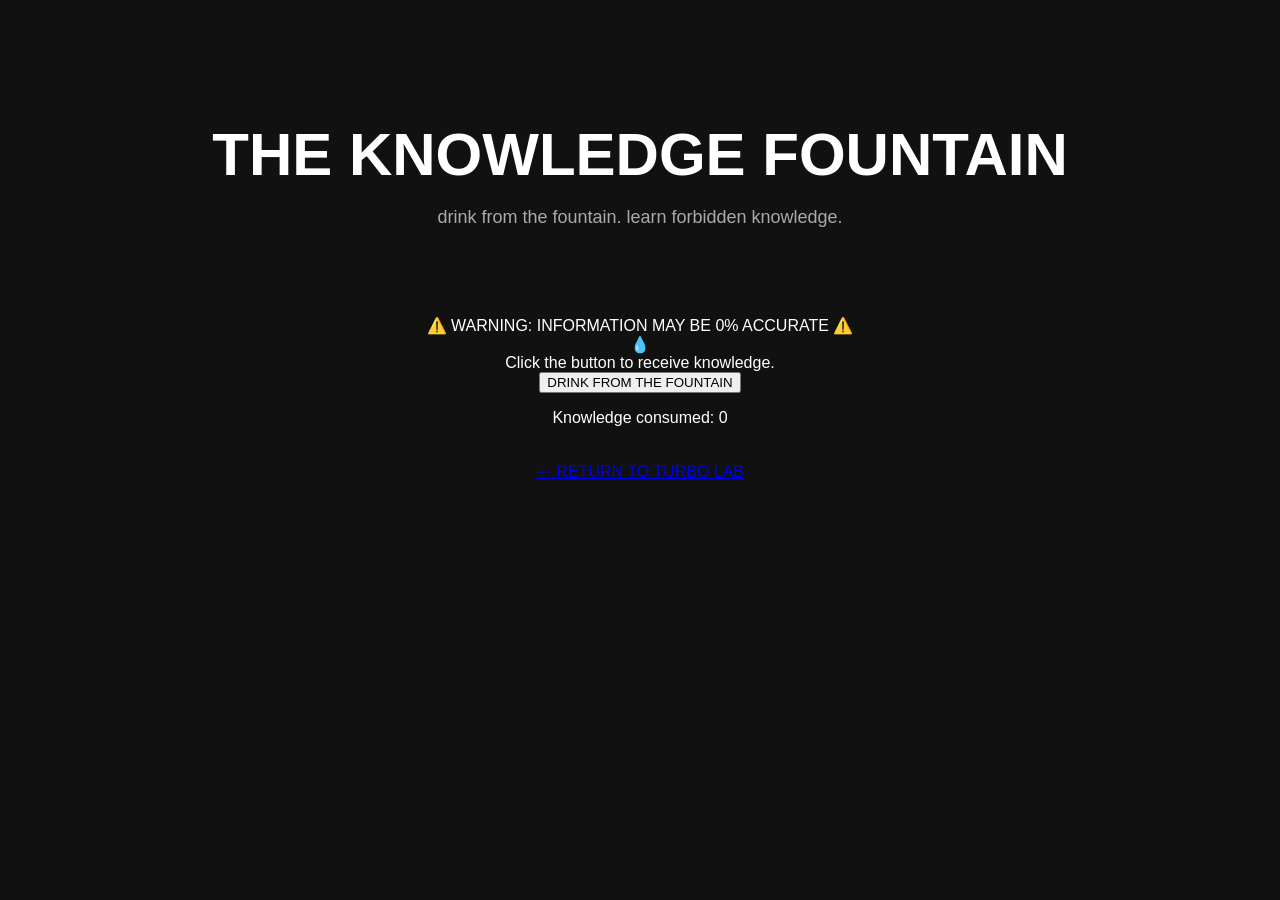
==== knowledge-fountain.html @ 6a72e272 "Add initial HTML structure for Knowledge Fountain" ====
<!DOCTYPE html>
<html lang="en">
<head>
    <meta charset="UTF-8">
    <meta name="viewport" content="width=device-width, initial-scale=1.0">

    <title>Knowledge Fountain</title>

    <!-- main website CSS -->
    <link rel="stylesheet" href="style.css">

    <!-- Knowledge Fountain CSS -->
    <link rel="stylesheet" href="knowledge-fountain.css">
</head>

<body>

    <header>
        <h1>THE KNOWLEDGE FOUNTAIN</h1>
        <p>drink from the fountain. learn forbidden knowledge.</p>
    </header>

    <main class="fountain-container">

        <div class="warning">
            ⚠️ WARNING: INFORMATION MAY BE 0% ACCURATE ⚠️
        </div>

        <section class="fountain">

            <div class="fountain-top">
                💧
            </div>

            <div class="knowledge-box" id="knowledgeBox">
                Click the button to receive knowledge.
            </div>

            <button id="knowledgeButton">
                DRINK FROM THE FOUNTAIN
            </button>

            <p class="counter">
                Knowledge consumed:
                <span id="knowledgeCount">0</span>
            </p>

        </section>

    </main>

    <a class="back-button" href="./index.html">
        ← RETURN TO TURBO LAB
    </a>

    <script src="knowledge-fountain.js"></script>

</body>
</html>
---- style.css ----
body {
    font-family: Arial, sans-serif;
    background: #111;
    color: white;
    margin: 0;
    text-align: center;
}

header {
    padding: 80px 20px 50px;
}

h1 {
    font-size: 60px;
    margin-bottom: 10px;
}

header p {
    color: #aaa;
    font-size: 18px;
}

main {
    max-width: 900px;
    margin: auto;
    padding: 20px;
}

.projects {
    display: grid;
    grid-template-columns: repeat(2, 1fr);
    gap: 20px;
}

.card {
    background: #1c1c1c;
    padding: 25px;
    border-radius: 15px;
    border: 1px solid #333;
}
a.card {
    color: white;
    text-decoration: none;
}

.card:hover {
    transform: translateY(-5px);
}

footer {
    margin-top: 80px;
    padding: 30px;
    color: #666;
}
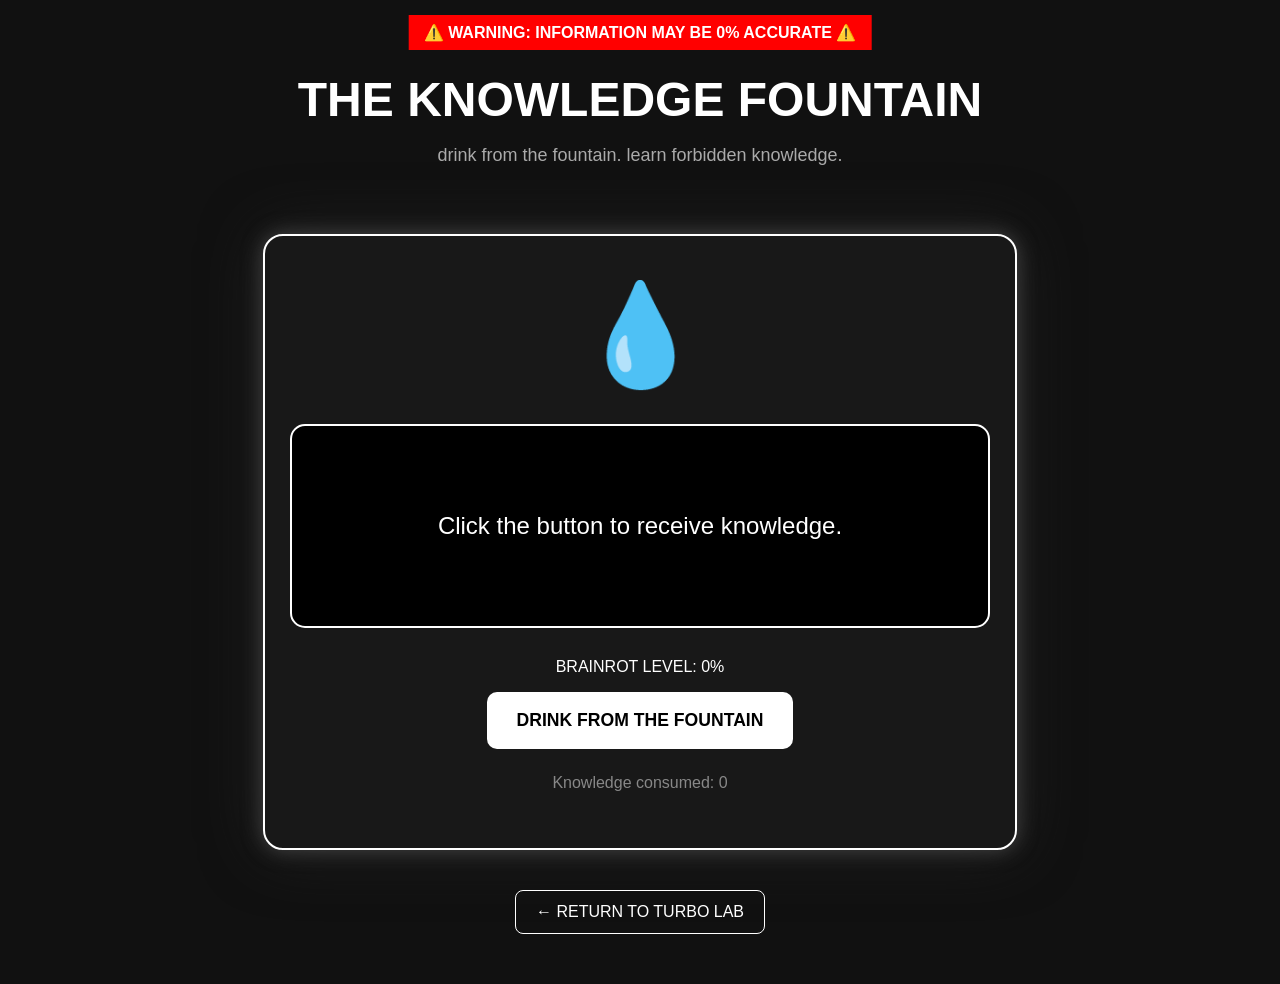
==== commit 2f9feeb7: "Update knowledge-fountain.html" ====
--- a/knowledge-fountain.html
+++ b/knowledge-fountain.html
@@ -35,6 +35,13 @@
             <div class="knowledge-box" id="knowledgeBox">
                 Click the button to receive knowledge.
             </div>
+            <div class="brainrot-meter">
+    <p>BRAINROT LEVEL: <span id="brainrotPercent">0%</span></p>
+
+    <div class="meter-background">
+        <div class="meter-fill" id="brainrotFill"></div>
+    </div>
+</div>
 
             <button id="knowledgeButton">
                 DRINK FROM THE FOUNTAIN
--- a/knowledge-fountain.css
+++ b/knowledge-fountain.css
@@ -0,0 +1,169 @@
+body {
+    background: #111;
+    color: white;
+    font-family: Arial, sans-serif;
+    text-align: center;
+}
+
+header {
+    padding: 40px 20px 10px;
+}
+
+header h1 {
+    font-size: 3rem;
+    margin-bottom: 10px;
+}
+
+header p {
+    color: #aaa;
+}
+
+.fountain-container {
+    display: flex;
+    justify-content: center;
+    padding: 40px 20px;
+}
+
+.warning {
+    position: fixed;
+    top: 15px;
+    left: 50%;
+    transform: translateX(-50%);
+
+    background: red;
+    color: white;
+
+    padding: 8px 15px;
+
+    font-weight: bold;
+
+    animation: warningPulse 1s infinite;
+}
+
+.fountain {
+    width: 100%;
+    max-width: 700px;
+    padding: 40px 25px;
+
+    border: 2px solid white;
+    border-radius: 20px;
+
+    background: #181818;
+
+    box-shadow:
+        0 0 20px #444,
+        0 0 60px #222;
+}
+
+.fountain-top {
+    font-size: 100px;
+
+    animation: float 2s ease-in-out infinite;
+}
+
+.knowledge-box {
+    min-height: 150px;
+
+    display: flex;
+    align-items: center;
+    justify-content: center;
+
+    margin: 30px 0;
+
+    padding: 25px;
+
+    background: #000;
+
+    border: 2px solid white;
+
+    border-radius: 15px;
+
+    font-size: 1.5rem;
+
+    line-height: 1.6;
+
+    transition: opacity 0.15s ease;
+}
+
+#knowledgeButton {
+    background: white;
+    color: black;
+
+    border: none;
+    border-radius: 10px;
+
+    padding: 18px 30px;
+
+    font-size: 1.1rem;
+    font-weight: bold;
+
+    cursor: pointer;
+
+    transition:
+        transform 0.2s,
+        background 0.2s;
+}
+
+#knowledgeButton:hover {
+    transform: scale(1.08);
+
+    background: #ddd;
+}
+
+#knowledgeButton:active {
+    transform: scale(0.95);
+}
+
+.counter {
+    margin-top: 25px;
+
+    color: #888;
+}
+
+.back-button {
+    display: inline-block;
+
+    margin-bottom: 50px;
+
+    color: white;
+
+    text-decoration: none;
+
+    padding: 12px 20px;
+
+    border: 1px solid white;
+
+    border-radius: 8px;
+}
+
+.back-button:hover {
+    background: white;
+    color: black;
+}
+
+@keyframes float {
+
+    0%,
+    100% {
+        transform: translateY(0);
+    }
+
+    50% {
+        transform: translateY(-15px);
+    }
+}
+
+@keyframes warningPulse {
+
+    0% {
+        opacity: 1;
+    }
+
+    50% {
+        opacity: 0.5;
+    }
+
+    100% {
+        opacity: 1;
+    }
+}
